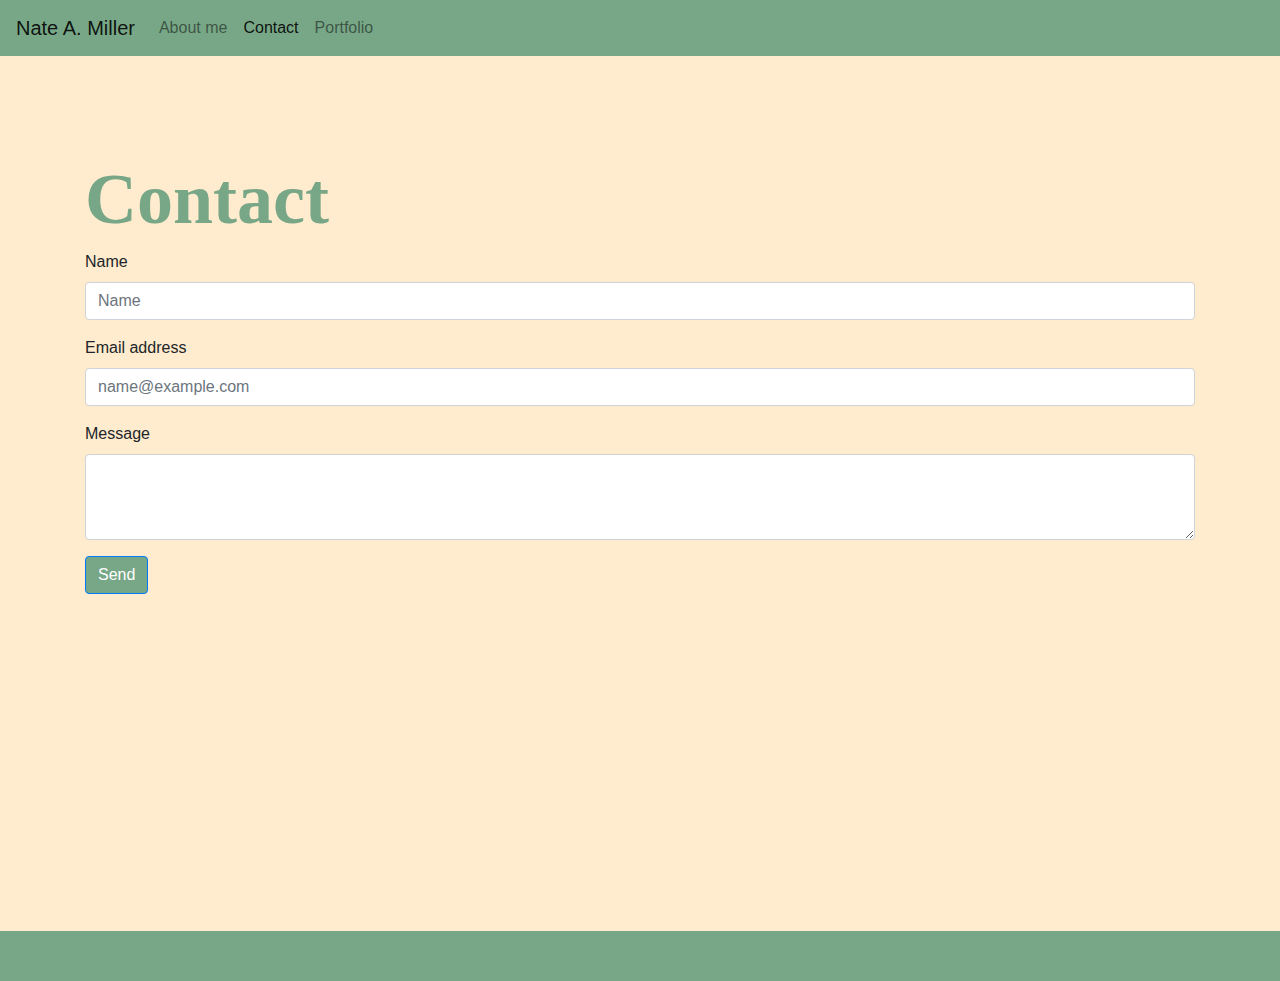
==== contact.html @ d478cde7 "created basic components of contact page" ====
<!DOCTYPE html>
<html lang="en">
  <head>
    <meta charset="UTF-8" />
    <meta name="viewport" content="width=device-width, initial-scale=1.0" />
    <title>Nate A. Miller</title>
    <link
      rel="stylesheet"
      href="https://stackpath.bootstrapcdn.com/bootstrap/4.5.2/css/bootstrap.min.css"
      integrity="sha384-JcKb8q3iqJ61gNV9KGb8thSsNjpSL0n8PARn9HuZOnIxN0hoP+VmmDGMN5t9UJ0Z"
      crossorigin="anonymous"
    />
    <link rel="stylesheet" href="assets/styles.css" />
  </head>
  <body class="bground">
    <nav
      class="navbar navbar-expand-lg navbar-light lg-light"
      style="background-color: #78a787"
    >
      <a class="navbar-brand" href="#">Nate A. Miller</a>
      <button
        class="navbar-toggler"
        type="button"
        data-toggle="collapse"
        data-target="#navbarNav"
        aria-controls="navbarNav"
        aria-expanded="false"
        aria-label="Toggle navigation"
      >
        <span class="navbar-toggler-icon"></span>
      </button>
      <div class="collapse navbar-collapse" id="navbarNav">
        <ul class="navbar-nav">
          <li class="nav-item">
            <a class="nav-link" href="index.html">About me</a>
          </li>
          <li class="nav-item active">
            <a class="nav-link" href="contact.html"
              >Contact <span class="sr-only">(current)</span>
            </a>
          </li>
          <li class="nav-item">
            <a class="nav-link" href="#">Portfolio</a>
          </li>
        </ul>
      </div>
    </nav>
    <article class="wrapper">
      <section class="container">
        <div class="row">
          <div class="col-lg-12">
            <h1 class="top">Contact</h1>
          </div>
        </div>
        <form>
          <div class="form-group">
            <label for="exampleFormControlInput1">Name</label>
            <input
              type="name"
              class="form-control"
              id="exampleFormControlInput1"
              placeholder="Name"
            />
          </div>
          <div class="form-group">
            <label for="exampleFormControlInput1">Email address</label>
            <input
              type="email"
              class="form-control"
              id="exampleFormControlInput1"
              placeholder="name@example.com"
            />
          </div>
          <div class="form-group">
            <label for="exampleFormControlTextarea1">Message</label>
            <textarea
              class="form-control"
              id="exampleFormControlTextarea1"
              rows="3"
            ></textarea>
          </div>
          <button
            type="submit"
            class="btn btn-primary"
            style="background-color: #78a787"
          >
            Send
          </button>
        </form>
      </section>
    </article>
    <footer class="footer"></footer>
  </body>
  <script
    src="https://code.jquery.com/jquery-3.5.1.slim.min.js"
    integrity="sha384-DfXdz2htPH0lsSSs5nCTpuj/zy4C+OGpamoFVy38MVBnE+IbbVYUew+OrCXaRkfj"
    crossorigin="anonymous"
  ></script>
  <script
    src="https://cdn.jsdelivr.net/npm/popper.js@1.16.1/dist/umd/popper.min.js"
    integrity="sha384-9/reFTGAW83EW2RDu2S0VKaIzap3H66lZH81PoYlFhbGU+6BZp6G7niu735Sk7lN"
    crossorigin="anonymous"
  ></script>
  <script
    src="https://stackpath.bootstrapcdn.com/bootstrap/4.5.2/js/bootstrap.min.js"
    integrity="sha384-B4gt1jrGC7Jh4AgTPSdUtOBvfO8shuf57BaghqFfPlYxofvL8/KUEfYiJOMMV+rV"
    crossorigin="anonymous"
  ></script>
</html>
---- assets/styles.css ----
.bground {
  background-color: blanchedalmond;
}
.top {
  padding-bottom: 0px;
  padding-top: 100px;
  font-size: 72px;
  font-family: "Times New Roman", Times, serif;
  font-weight: bolder;
  color: #78a787;
}
.wrapper {
  min-height: 100%;
  margin-bottom: -25px;
}
footer {
  background-color: #78a787;
}
.footer,
.push {
  height: 50px;
}
html,
body {
  height: 100%;
  margin: 0;
}
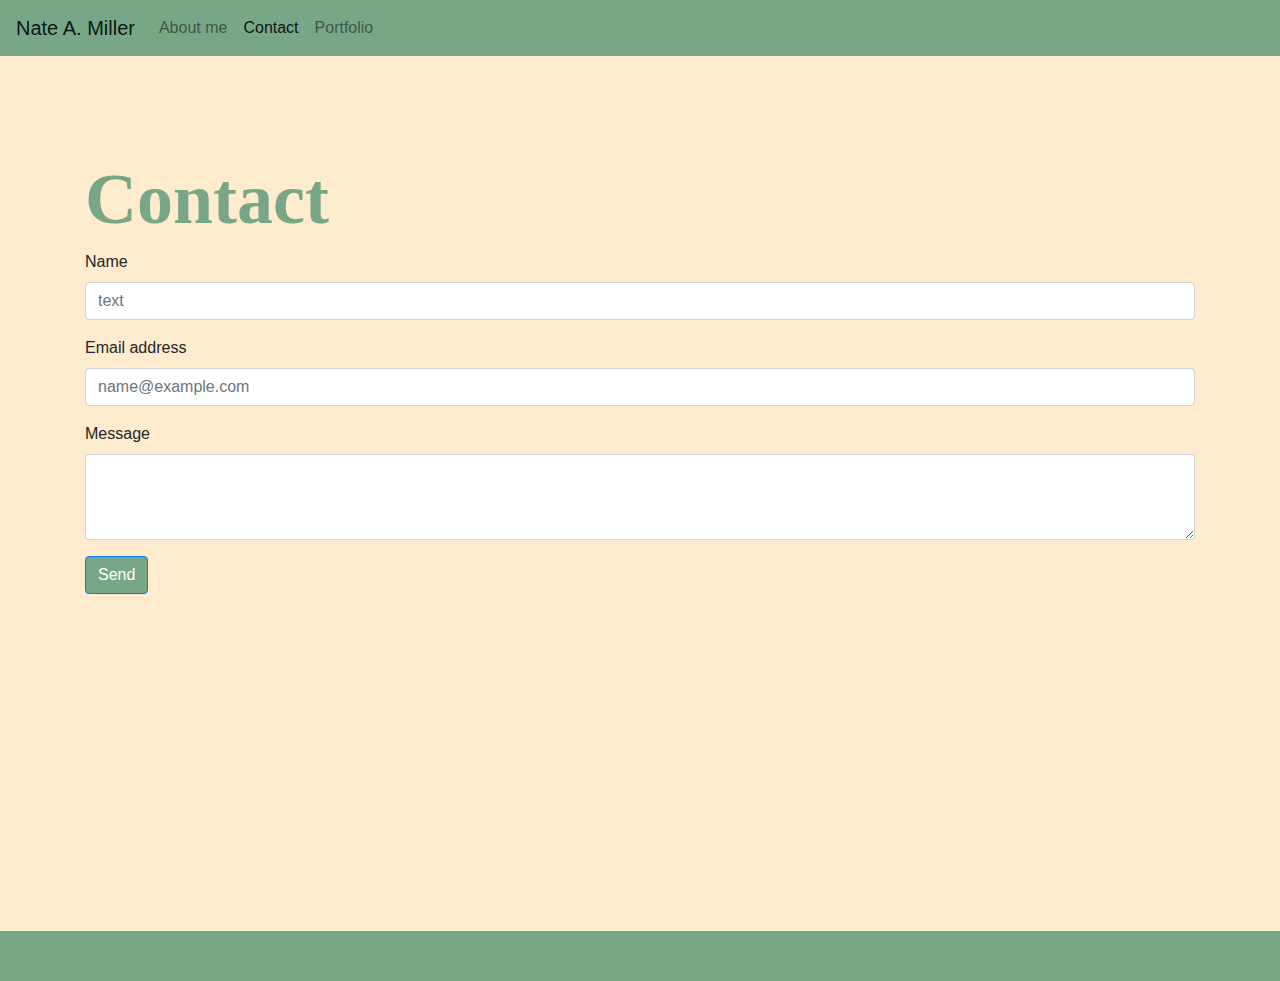
==== commit 25cf3549: "fixed validation erros in contact page" ====
--- a/contact.html
+++ b/contact.html
@@ -17,7 +17,7 @@
       class="navbar navbar-expand-lg navbar-light lg-light"
       style="background-color: #78a787"
     >
-      <a class="navbar-brand" href="#">Nate A. Miller</a>
+      <a class="navbar-brand" href="index.html">Nate A. Miller</a>
       <button
         class="navbar-toggler"
         type="button"
@@ -40,7 +40,7 @@
             </a>
           </li>
           <li class="nav-item">
-            <a class="nav-link" href="#">Portfolio</a>
+            <a class="nav-link" href="portfolio.html">Portfolio</a>
           </li>
         </ul>
       </div>
@@ -56,10 +56,9 @@
           <div class="form-group">
             <label for="exampleFormControlInput1">Name</label>
             <input
-              type="name"
               class="form-control"
               id="exampleFormControlInput1"
-              placeholder="Name"
+              placeholder="text"
             />
           </div>
           <div class="form-group">
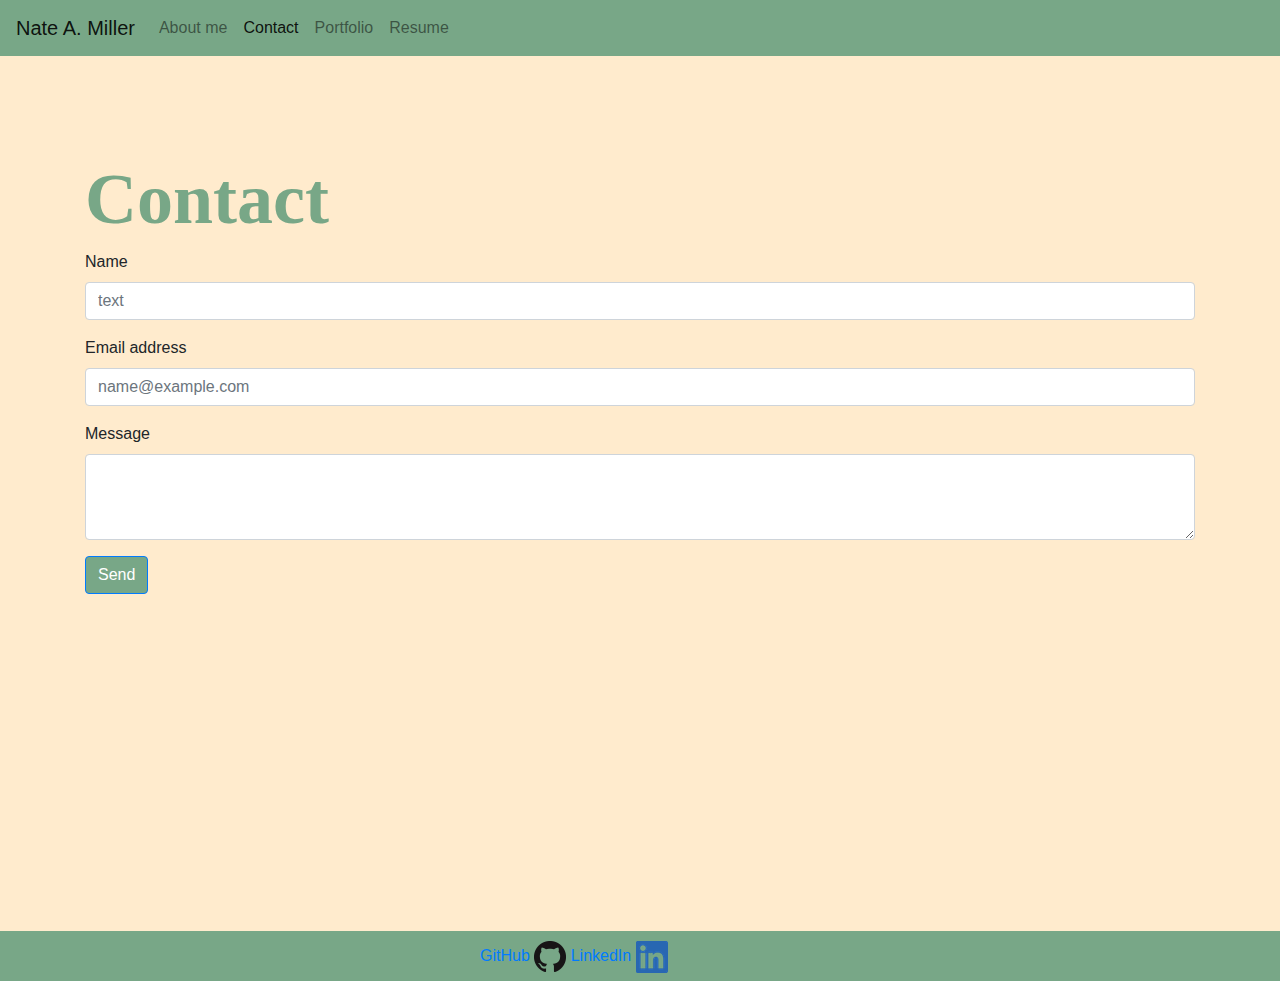
==== commit ad19f3a4: "added resume page" ====
--- a/contact.html
+++ b/contact.html
@@ -41,6 +41,9 @@
           </li>
           <li class="nav-item">
             <a class="nav-link" href="portfolio.html">Portfolio</a>
+          </li>
+          <li class="nav-item">
+            <a class="nav-link" href="#">Resume</a>
           </li>
         </ul>
       </div>
@@ -88,7 +91,18 @@
         </form>
       </section>
     </article>
-    <footer class="footer"></footer>
+    <footer class="footer">
+      <div class="github">
+        <a href="https://github.com/nmiller2379">
+          GitHub
+          <img src="assets/GitHub-Mark-32px.png" alt="HTML tutorial">
+          </a>
+          <a href="https://www.linkedin.com/in/nate-miller-80322529/">
+            LinkedIn
+            <img src="assets/Sm-LI-In-Bug.png" alt="HTML tutorial">
+            </a>
+      </div>
+    </footer>
   </body>
   <script
     src="https://code.jquery.com/jquery-3.5.1.slim.min.js"
--- a/assets/styles.css
+++ b/assets/styles.css
@@ -20,8 +20,16 @@
 .push {
   height: 50px;
 }
+.github {
+  padding-top: 10px;
+  margin: auto;
+  width: 25%;
+}
 html,
 body {
   height: 100%;
   margin: 0;
 }
+#textspacing {
+  padding-top: 50px;
+}
